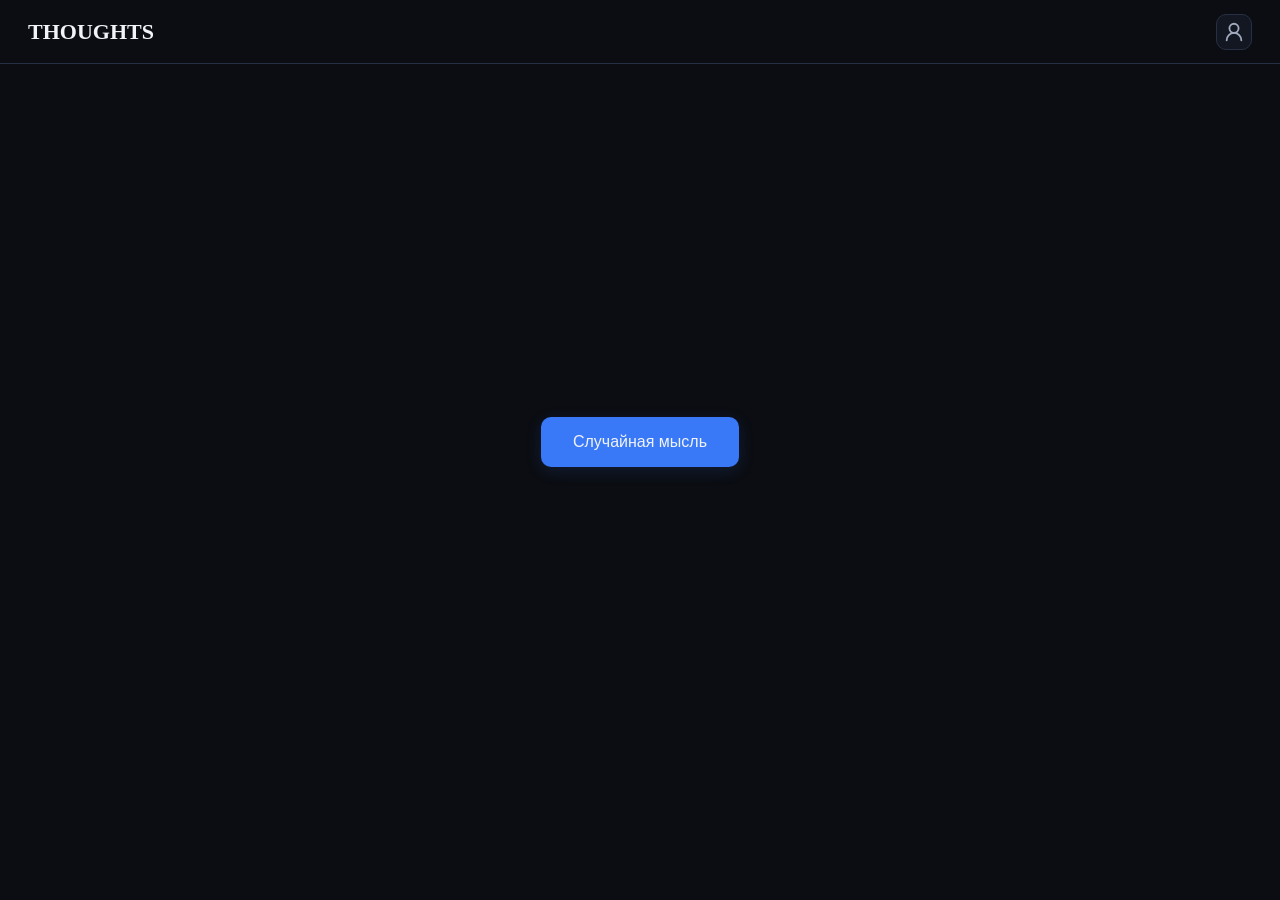
==== frontend/index.html @ 030fc01f "feat(frontend): implement landing page and random thoughts" ====
<!DOCTYPE html>
<html lang="ru">
<head>
    <meta charset="UTF-8">
    <meta name="viewport" content="width=device-width, initial-scale=1.0">
    <title>THOUGHTS</title>
    <link rel="stylesheet" href="css/style.css">
</head>
<body>
    <header>
        <div class="logo">
            <h1 id="logo-name">
                <a href="./index.html">
                    THOUGHTS
                </a>
            </h1>
        </div>
        <div class="account">
            <button id="account-btn">
                <svg
                    xmlns="http://www.w3.org/2000/svg"
                    width="24"
                    height="24"
                    viewBox="0 0 24 24"
                    fill="none"
                    stroke="currentColor"
                    stroke-width="2"
                    stroke-linecap="round"
                    stroke-linejoin="round"
                >
                    <circle cx="12" cy="8" r="5" />
                    <path d="M20 21a8 8 0 0 0-16 0" />
                </svg>
            </button>
        </div>
    </header>
     <main>
        <div class="start-page">
            <button id="start-btn">
                Случайная мысль
            </button>
        </div>

        <div class="thought-page" hidden>
            <div class="thought-view">
                <p id="thought-text">
                    THOUGHT-TEXT 
                </p>
                <p id="author-name">
                    AUTHOR-NAME
                </p>
            </div>
            <div class="thought-actions">
                <button id="thought-btn">
                    Новая мысль
                </button>
            </div>
            <div class="other-btns">
                <button id="thought-search-btn">Поиск мыслей</button>
                <button id="thought-create-btn">Создать мысль</button>
            </div>
        </div>
    </main>

    <footer>

    </footer>

    <script src="js/main.js"></script>
</body>
</html>
---- frontend/css/style.css ----
:root {
    --color-background: #0B0D12;
    --color-surface: #121722;
    --color-surface-secondary: #1A2230;

    --color-text: #F1F3F8;
    --color-text-secondary: #A1AABD;
    --color-text-muted: #6E788B;

    --color-primary: #3978F6;
    --color-border: #263044;
}

* {
    box-sizing: border-box;
}

[hidden] {
    display: none !important;
}

html,
body {
    min-height: 100%;
    margin: 0;
    background-color: var(--color-background);
    color: var(--color-text);
}

header {
    display: flex;
    justify-content: space-between;
    align-items: center;

    height: 64px;
    padding: 0 28px;

    border-bottom: 1px solid var(--color-border);
}

.logo {
    padding: 0;
    margin: 0;
}

.logo h1 {
    margin: 0;
    font-size: 22px;
}

.logo h1 a {
    text-decoration: none;
    color: inherit;
}

.account {
    padding: 0;
    border-radius: 10px;
}

.account:hover {
    box-shadow: 0 6px 20px rgba(57, 120, 246, 0.25);
}

.account button {
    width: 36px;
    height: 36px;
    align-items: center;

    background-color: var(--color-surface);
    color: var(--color-text-secondary);

    border: 1px solid var(--color-border);
    border-radius: 10px;

    font-size: 18px;
    cursor: pointer;
}

#account-btn {
    display: flex;
    justify-content: center;
    align-items: center;
}

main {
    min-height: calc(100vh - 64px);
}

.start-page {
    min-height: calc(100vh - 64px);

    display: flex;
    justify-content: center;
    align-items: center;

    padding-bottom: 80px;
}

#start-btn {
    padding: 16px 32px;

    background-color: var(--color-primary);
    color: var(--color-text);

    border: none;
    border-radius: 10px;

    font-size: 16px;
    font-weight: 500;

    cursor: pointer;

    box-shadow: 0 4px 16px rgba(57, 120, 246, 0.15);

    transition: all 0.2s ease;
}

#start-btn:hover {
    background-color: #4B86F8;
    box-shadow: 0 6px 20px rgba(57, 120, 246, 0.25);
    transform: translateY(-2px);
}


/* thought-page */
.thought-page {
    min-height: calc(100vh - 60px);
    display: flex;
    flex-direction: column;
    align-items: center;
    justify-content: center;
    padding: 40px 24px;
}

.thought-view {
    width: 100%;
    max-width: 700px;

    transform: translateY(-60px);
}

#thought-text {
    font-family: Georgia, serif;
    font-size: 28px;
    line-height: 1.5;
    color: var(--color-text);
}

#author-name {
    text-align: right;
    color: var(--color-text-muted);
    font-size: 14px;
}

#thought-btn {
    padding: 16px 32px;

    background-color: var(--color-primary);
    color: var(--color-text);

    border: none;
    border-radius: 10px;

    font-size: 16px;
    font-weight: 500;

    cursor: pointer;

    box-shadow: 0 4px 16px rgba(57, 120, 246, 0.15);

    transition: all 0.2s ease;
}

#thought-btn:hover {
    background-color: #4B86F8;
    box-shadow: 0 6px 20px rgba(57, 120, 246, 0.25);
    transform: translateY(-2px);
}

.other-btns {
    display: flex;
    justify-content: center;
    align-items: center;

    gap: 15px;
    width: 100%;

    padding-top: 32px;
}

#thought-search-btn,
#thought-create-btn {
    border: none;
    background: transparent;

    display: flex;
    justify-content: space-around;

    padding: 10px 20px;

    color: var(--color-text-secondary);
}
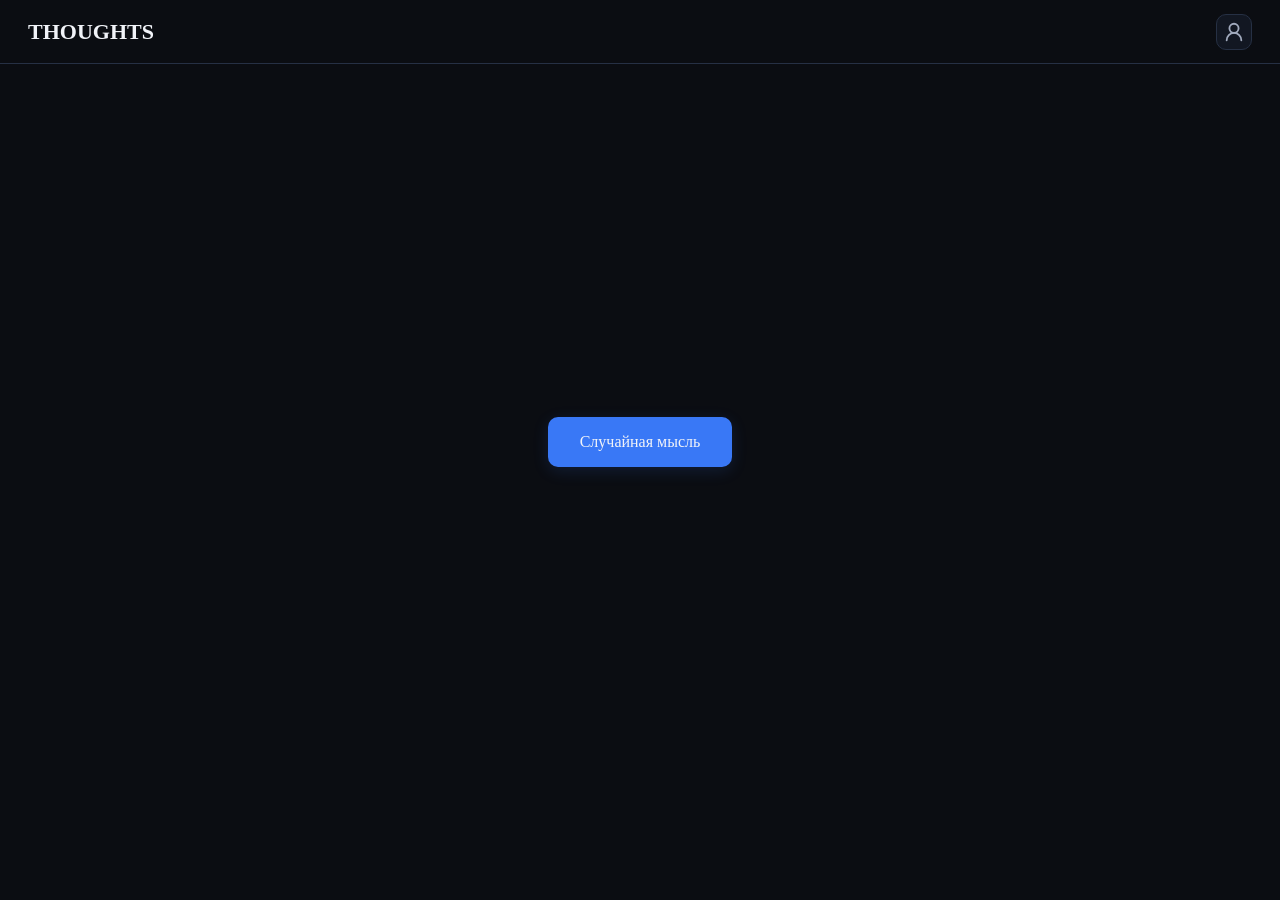
==== commit 896da02d: "feat(frontend): add auth modal and form validation" ====
--- a/frontend/index.html
+++ b/frontend/index.html
@@ -62,6 +62,86 @@
         </div>
     </main>
 
+    <dialog id="auth-modal">
+        <div class="register" hidden>
+            <form id="register-form" novalidate>
+                <h2>Регистрация</h2>
+
+                <label for="register-username">Имя пользователя</label>
+                <input type="text" id="register-username" autocomplete="username" required>
+                <small class="field-error"></small>
+
+                <label for="register-email">Электронная почта</label>
+                <input type="email" id="register-email" autocomplete="email" required>
+                <small class="field-error"></small>
+
+                <label for="register-password">Пароль</label>
+                <input type="password" id="register-password" autocomplete="new-password" required minlength="6">
+                <small class="field-error"></small>
+
+                <button type="button" class="change-auth-btn">
+                    Уже есть аккаунт
+                </button>
+
+                <div class="dialog-actions">
+                    <button type="submit" id="register-btn">Создать аккаунт</button>
+                    <button type="button" class="close-btn">
+                        <svg
+                            width="20"
+                            height="20"
+                            viewBox="0 0 24 24"
+                            fill="none"
+                            stroke="currentColor"
+                            stroke-width="1.7"
+                            stroke-linecap="round"
+                            stroke-linejoin="round"
+                            xmlns="http://www.w3.org/2000/svg"
+                        >
+                            <path d="M18 6 6 18M6 6l12 12"/>
+                        </svg>
+                    </button>
+                </div>
+            </form>
+        </div>
+
+        <div class="authorisation">
+            <form id="auth-form" novalidate>
+                <h2>Авторизация</h2>
+
+                <label for="auth-email">Электронная почта</label>
+                <input type="email" id="auth-email" autocomplete="email" required>
+                <small class="field-error"></small>
+
+                <label for="auth-password">Пароль</label>
+                <input type="password" id="auth-password" autocomplete="current-password" required>
+                <small class="field-error"></small>
+
+                <button type="button" class="change-auth-btn">
+                    Еще нет аккаунта
+                </button>
+
+                <div class="dialog-actions">
+                    <button type="submit" id="auth-btn">Войти</button>
+                    <button type="button" class="close-btn">
+                        <svg
+                            width="20"
+                            height="20"
+                            viewBox="0 0 24 24"
+                            fill="none"
+                            stroke="currentColor"
+                            stroke-width="1.7"
+                            stroke-linecap="round"
+                            stroke-linejoin="round"
+                            xmlns="http://www.w3.org/2000/svg"
+                        >
+                            <path d="M18 6 6 18M6 6l12 12"/>
+                        </svg>
+                    </button>
+                </div>
+            </form>
+        </div>
+    </dialog>
+
     <footer>
 
     </footer>
--- a/frontend/css/style.css
+++ b/frontend/css/style.css
@@ -1,3 +1,8 @@
+
+/* ========================================
+   1. VARIABLES
+======================================== */
+
 :root {
     --color-background: #0B0D12;
     --color-surface: #121722;
@@ -8,8 +13,17 @@
     --color-text-muted: #6E788B;
 
     --color-primary: #3978F6;
+    --color-primary-hover: #4B86F8;
+
     --color-border: #263044;
-}
+    --color-error: #EF4444;
+    --color-success: #22C55E;
+}
+
+
+/* ========================================
+   2. BASE
+======================================== */
 
 * {
     box-sizing: border-box;
@@ -23,9 +37,35 @@
 body {
     min-height: 100%;
     margin: 0;
+
     background-color: var(--color-background);
     color: var(--color-text);
 }
+
+button,
+input {
+    font: inherit;
+}
+
+button {
+    cursor: pointer;
+}
+
+button:focus-visible,
+a:focus-visible,
+input:focus-visible {
+    outline: 2px solid var(--color-primary);
+    outline-offset: 3px;
+}
+
+main {
+    min-height: calc(100vh - 64px);
+}
+
+
+/* ========================================
+   3. HEADER
+======================================== */
 
 header {
     display: flex;
@@ -36,11 +76,6 @@
     padding: 0 28px;
 
     border-bottom: 1px solid var(--color-border);
-}
-
-.logo {
-    padding: 0;
-    margin: 0;
 }
 
 .logo h1 {
@@ -49,23 +84,17 @@
 }
 
 .logo h1 a {
+    color: inherit;
     text-decoration: none;
-    color: inherit;
-}
-
-.account {
-    padding: 0;
-    border-radius: 10px;
-}
-
-.account:hover {
-    box-shadow: 0 6px 20px rgba(57, 120, 246, 0.25);
-}
-
-.account button {
+}
+
+#account-btn {
+    display: flex;
+    justify-content: center;
+    align-items: center;
+
     width: 36px;
     height: 36px;
-    align-items: center;
 
     background-color: var(--color-surface);
     color: var(--color-text-secondary);
@@ -73,31 +102,36 @@
     border: 1px solid var(--color-border);
     border-radius: 10px;
 
-    font-size: 18px;
-    cursor: pointer;
-}
-
-#account-btn {
+    transition: box-shadow 0.2s, color 0.2s;
+}
+
+#account-btn:hover {
+    color: var(--color-text);
+    box-shadow: 0 4px 16px rgba(57, 120, 246, 0.2);
+}
+
+
+/* ========================================
+   4. LANDING PAGE
+======================================== */
+
+.start-page {
+    min-height: calc(100vh - 64px);
+
     display: flex;
     justify-content: center;
     align-items: center;
-}
-
-main {
-    min-height: calc(100vh - 64px);
-}
-
-.start-page {
-    min-height: calc(100vh - 64px);
-
-    display: flex;
-    justify-content: center;
-    align-items: center;
 
     padding-bottom: 80px;
 }
 
-#start-btn {
+
+/* ========================================
+   5. BUTTONS
+======================================== */
+
+#start-btn,
+#thought-btn {
     padding: 16px 32px;
 
     background-color: var(--color-primary);
@@ -109,27 +143,34 @@
     font-size: 16px;
     font-weight: 500;
 
-    cursor: pointer;
-
     box-shadow: 0 4px 16px rgba(57, 120, 246, 0.15);
 
-    transition: all 0.2s ease;
-}
-
-#start-btn:hover {
-    background-color: #4B86F8;
+    transition:
+        background-color 0.2s,
+        box-shadow 0.2s,
+        transform 0.2s;
+}
+
+#start-btn:hover,
+#thought-btn:hover {
+    background-color: var(--color-primary-hover);
     box-shadow: 0 6px 20px rgba(57, 120, 246, 0.25);
     transform: translateY(-2px);
 }
 
 
-/* thought-page */
+/* ========================================
+   6. THOUGHT PAGE
+======================================== */
+
 .thought-page {
-    min-height: calc(100vh - 60px);
+    min-height: calc(100vh - 64px);
+
     display: flex;
     flex-direction: column;
     align-items: center;
     justify-content: center;
+
     padding: 40px 24px;
 }
 
@@ -144,60 +185,255 @@
     font-family: Georgia, serif;
     font-size: 28px;
     line-height: 1.5;
+
     color: var(--color-text);
 }
 
 #author-name {
     text-align: right;
+    font-size: 14px;
+
     color: var(--color-text-muted);
-    font-size: 14px;
-}
-
-#thought-btn {
-    padding: 16px 32px;
-
-    background-color: var(--color-primary);
-    color: var(--color-text);
-
-    border: none;
-    border-radius: 10px;
-
-    font-size: 16px;
-    font-weight: 500;
-
-    cursor: pointer;
-
-    box-shadow: 0 4px 16px rgba(57, 120, 246, 0.15);
-
-    transition: all 0.2s ease;
-}
-
-#thought-btn:hover {
-    background-color: #4B86F8;
-    box-shadow: 0 6px 20px rgba(57, 120, 246, 0.25);
-    transform: translateY(-2px);
 }
 
 .other-btns {
     display: flex;
     justify-content: center;
     align-items: center;
-
     gap: 15px;
+
     width: 100%;
-
     padding-top: 32px;
 }
 
 #thought-search-btn,
 #thought-create-btn {
+    padding: 10px 20px;
+
     border: none;
     background: transparent;
 
-    display: flex;
-    justify-content: space-around;
-
-    padding: 10px 20px;
-
     color: var(--color-text-secondary);
-}+
+    transition: color 0.2s;
+}
+
+#thought-search-btn:hover,
+#thought-create-btn:hover {
+    color: var(--color-text);
+}
+
+
+/* ========================================
+   7. AUTH MODAL
+======================================== */
+
+#auth-modal {
+    width: calc(100% - 32px);
+    max-width: 420px;
+
+    margin: auto;
+    padding: 40px;
+
+    border: 1px solid var(--color-border);
+    border-radius: 16px;
+
+    background-color: var(--color-surface);
+    color: var(--color-text);
+}
+
+#auth-modal::backdrop {
+    background: rgba(0, 0, 0, 0.75);
+    backdrop-filter: blur(4px);
+}
+
+
+/* Forms */
+
+#auth-modal form {
+    display: flex;
+    flex-direction: column;
+    gap: 12px;
+}
+
+#auth-modal h2 {
+    margin: 0 0 20px;
+
+    font-size: 26px;
+    font-weight: 500;
+    text-align: center;
+}
+
+#auth-modal label {
+    font-size: 14px;
+    color: var(--color-text-secondary);
+}
+
+#auth-modal input {
+    padding: 12px 14px;
+
+    border: 1px solid var(--color-border);
+    border-radius: 8px;
+
+    background-color: var(--color-background);
+    color: var(--color-text);
+
+    font-size: 15px;
+
+    transition: border-color 0.2s;
+}
+
+#auth-modal input:focus {
+    outline: 2px solid var(--color-primary);
+    outline-offset: 1px;
+}
+
+#auth-modal input:user-invalid {
+    border-color: var(--color-error);
+}
+
+#auth-modal input:user-invalid:focus {
+    outline-color: var(--color-error);
+}
+
+#auth-modal .field-error {
+    min-height: 0;
+    font-size: 12px;
+    color: var(--color-error);
+}
+
+#auth-modal input.invalid {
+    border-color: var(--color-error);
+}
+
+#auth-modal input.invalid:focus {
+    outline-color: var(--color-error);
+}
+
+/* Form buttons */
+
+#auth-modal button {
+    font-size: 14px;
+}
+
+#auth-modal .change-auth-btn {
+    align-self: flex-start;
+
+    padding: 8px 0;
+
+    border: none;
+    background: transparent;
+
+    color: var(--color-primary);
+}
+
+#auth-modal .change-auth-btn:hover {
+    color: var(--color-primary-hover);
+}
+
+#auth-modal .dialog-actions {
+    display: flex;
+    gap: 12px;
+
+    margin-top: 20px;
+}
+
+#auth-modal .dialog-actions button[type="submit"] {
+    flex: 1;
+
+    padding: 12px;
+
+    border: none;
+    border-radius: 8px;
+
+    background-color: var(--color-primary);
+    color: white;
+
+    transition: background-color 0.2s;
+}
+
+#auth-modal .dialog-actions button[type="submit"]:hover {
+    background-color: var(--color-primary-hover);
+}
+
+
+/* Close button */
+
+.close-btn {
+    display: grid;
+    place-items: center;
+
+    width: 44px;
+    height: 44px;
+
+    border: 1px solid var(--color-border);
+    border-radius: 8px;
+
+    background: transparent;
+    color: var(--color-text-secondary);
+
+    transition:
+        color 0.2s,
+        background-color 0.2s;
+}
+
+.close-btn:hover {
+    color: var(--color-text);
+    background-color: var(--color-surface-secondary);
+}
+
+
+/* ========================================
+   8. ANIMATIONS
+======================================== */
+
+#auth-modal[open] {
+    animation: modal-appear 0.25s ease-out;
+}
+
+#auth-modal[open]::backdrop {
+    animation: backdrop-appear 0.25s ease-out;
+}
+
+@keyframes modal-appear {
+    from {
+        opacity: 0;
+        transform: translateY(15px) scale(0.97);
+    }
+
+    to {
+        opacity: 1;
+        transform: translateY(0) scale(1);
+    }
+}
+
+@keyframes backdrop-appear {
+    from {
+        background: rgba(0, 0, 0, 0);
+        backdrop-filter: blur(0);
+    }
+
+    to {
+        background: rgba(0, 0, 0, 0.75);
+        backdrop-filter: blur(4px);
+    }
+}
+
+
+/* ========================================
+   9. RESPONSIVE
+======================================== */
+
+@media (max-width: 480px) {
+    header {
+        padding: 0 16px;
+    }
+
+    #auth-modal {
+        padding: 28px 22px;
+    }
+
+    #thought-text {
+        font-size: 23px;
+    }
+}
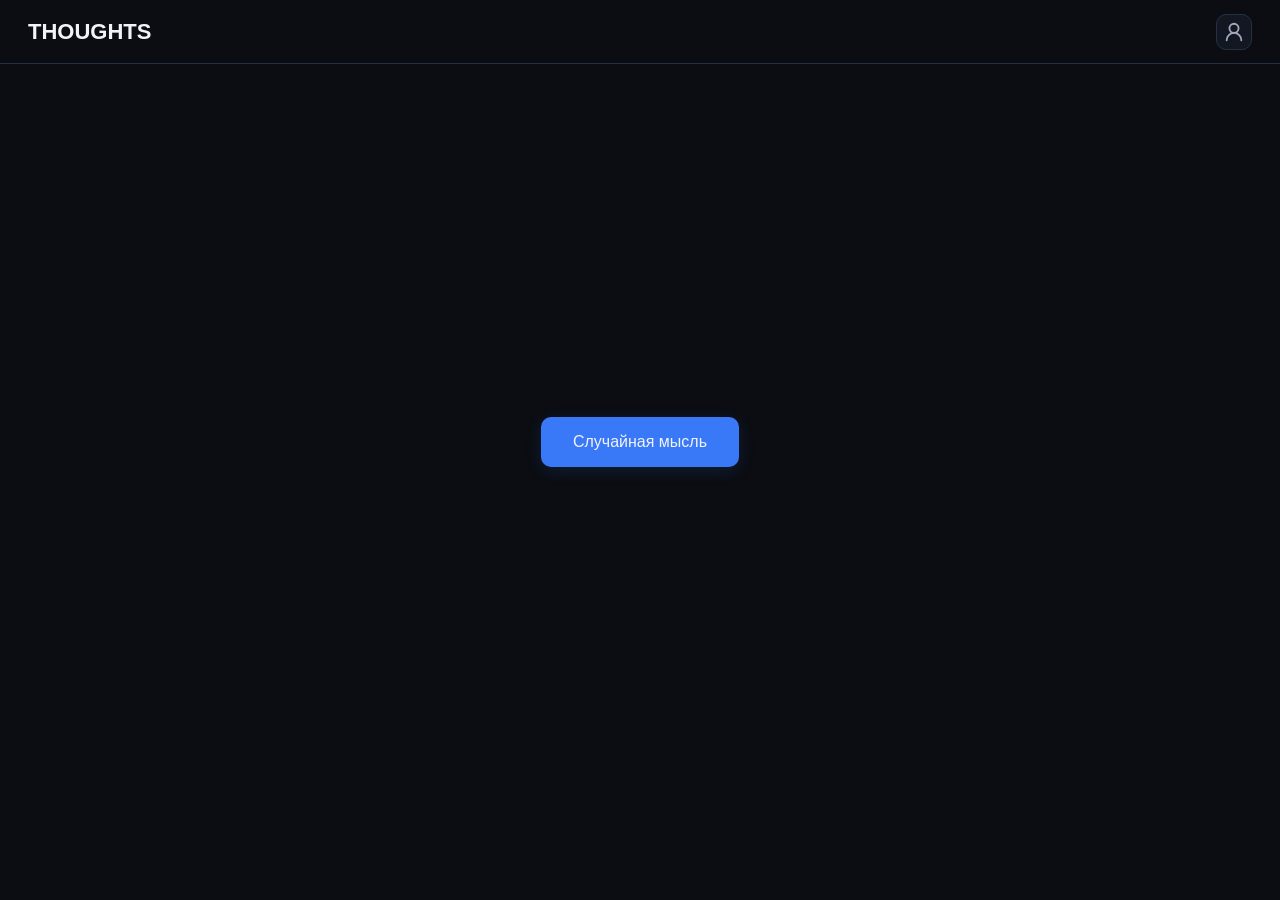
==== commit e2d2cd23: "feat(frontend): add api to register and resend-email" ====
--- a/frontend/index.html
+++ b/frontend/index.html
@@ -68,15 +68,15 @@
                 <h2>Регистрация</h2>
 
                 <label for="register-username">Имя пользователя</label>
-                <input type="text" id="register-username" autocomplete="username" required>
+                <input type="text" id="register-username" name="username" autocomplete="username" required>
                 <small class="field-error"></small>
 
                 <label for="register-email">Электронная почта</label>
-                <input type="email" id="register-email" autocomplete="email" required>
+                <input type="email" id="register-email" name="email" autocomplete="email" required>
                 <small class="field-error"></small>
 
                 <label for="register-password">Пароль</label>
-                <input type="password" id="register-password" autocomplete="new-password" required minlength="6">
+                <input type="password" id="register-password" name="password" autocomplete="new-password" required minlength="6">
                 <small class="field-error"></small>
 
                 <button type="button" class="change-auth-btn">
@@ -101,6 +101,8 @@
                         </svg>
                     </button>
                 </div>
+
+                <small class="field-error" id="register-error"></small>
             </form>
         </div>
 
@@ -140,12 +142,88 @@
                 </div>
             </form>
         </div>
+        
+        <div class="check-email" hidden>
+
+            <button type="button" class="close-btn" aria-label="Закрыть">
+                <svg
+                    width="20"
+                    height="20"
+                    viewBox="0 0 24 24"
+                    fill="none"
+                    stroke="currentColor"
+                    stroke-width="1.7"
+                    stroke-linecap="round"
+                    stroke-linejoin="round"
+                    xmlns="http://www.w3.org/2000/svg"
+                >
+                    <path d="M18 6 6 18M6 6l12 12"/>
+                </svg>
+            </button>
+
+            <div class="check-email-content">
+
+                <div class="check-email-icon">
+                    <svg
+                        width="32"
+                        height="32"
+                        viewBox="0 0 24 24"
+                        fill="none"
+                        stroke="currentColor"
+                        stroke-width="1.5"
+                        stroke-linecap="round"
+                        stroke-linejoin="round"
+                        xmlns="http://www.w3.org/2000/svg"
+                    >
+                        <rect x="3" y="5" width="18" height="14" rx="2"/>
+                        <path d="m3 7 9 6 9-6"/>
+                        <path d="m15 16 2 2 4-4"/>
+                    </svg>
+                </div>
+
+                <h2>Проверьте почту</h2>
+
+                <p class="check-email-description">
+                    Мы отправили письмо со ссылкой для подтверждения регистрации.
+                </p>
+
+            </div>
+
+            <div class="check-email-info">
+                <div class="check-email-info-title">
+                    <span>ⓘ</span>
+                    Что дальше?
+                </div>
+
+                <p>
+                    Откройте письмо и перейдите по ссылке.
+                    После подтверждения вы сможете войти в аккаунт.
+                </p>
+            </div>
+
+            <div class="check-email-resend">
+                <p>Не пришло письмо?</p>
+
+                <button type="button" class="resend-email-btn">
+                    Отправить повторно
+                </button>
+
+                <small class="resend-email-status" id="resend-email-status-text" aria-live="polite"></small>
+            </div>
+
+            <p class="check-email-spam">
+                Не забудьте проверить папку «Спам»
+            </p>
+
+        </div>
+
+
     </dialog>
 
     <footer>
 
     </footer>
 
-    <script src="js/main.js"></script>
+    <script type="module" src="js/main.js"></script>
 </body>
 </html>
--- a/frontend/css/style.css
+++ b/frontend/css/style.css
@@ -1,7 +1,25 @@
-
-/* ========================================
-   1. VARIABLES
-======================================== */
+/* =========================================================
+   THOUGHTS — main stylesheet
+   Sections:
+   1. Design tokens
+   2. Base styles
+   3. Header
+   4. Landing page
+   5. Thought page
+   6. Shared buttons
+   7. Authentication modal
+      7.1 Forms and fields
+      7.2 Form actions
+      7.3 Email verification state
+      7.4 Close button
+   8. Animations
+   9. Responsive styles
+   ========================================================= */
+
+
+/* =========================================================
+   1. DESIGN TOKENS
+   ========================================================= */
 
 :root {
     --color-background: #0B0D12;
@@ -21,9 +39,9 @@
 }
 
 
-/* ========================================
-   2. BASE
-======================================== */
+/* =========================================================
+   2. BASE STYLES
+   ========================================================= */
 
 * {
     box-sizing: border-box;
@@ -37,9 +55,14 @@
 body {
     min-height: 100%;
     margin: 0;
-
+}
+
+body {
     background-color: var(--color-background);
     color: var(--color-text);
+
+    /* Inter is loaded in index.html; system fonts are fallbacks. */
+    font-family: 'Inter', -apple-system, BlinkMacSystemFont, 'Segoe UI', sans-serif;
 }
 
 button,
@@ -63,14 +86,14 @@
 }
 
 
-/* ========================================
+/* =========================================================
    3. HEADER
-======================================== */
+   ========================================================= */
 
 header {
     display: flex;
+    align-items: center;
     justify-content: space-between;
-    align-items: center;
 
     height: 64px;
     padding: 0 28px;
@@ -90,18 +113,18 @@
 
 #account-btn {
     display: flex;
+    align-items: center;
     justify-content: center;
-    align-items: center;
 
     width: 36px;
     height: 36px;
 
-    background-color: var(--color-surface);
-    color: var(--color-text-secondary);
-
     border: 1px solid var(--color-border);
     border-radius: 10px;
 
+    background-color: var(--color-surface);
+    color: var(--color-text-secondary);
+
     transition: box-shadow 0.2s, color 0.2s;
 }
 
@@ -111,39 +134,103 @@
 }
 
 
-/* ========================================
+/* =========================================================
    4. LANDING PAGE
-======================================== */
+   ========================================================= */
 
 .start-page {
+    display: flex;
+    align-items: center;
+    justify-content: center;
+
     min-height: calc(100vh - 64px);
-
-    display: flex;
+    padding-bottom: 80px;
+}
+
+
+/* =========================================================
+   5. THOUGHT PAGE
+   ========================================================= */
+
+.thought-page {
+    display: flex;
+    flex-direction: column;
+    align-items: center;
     justify-content: center;
-    align-items: center;
-
-    padding-bottom: 80px;
-}
-
-
-/* ========================================
-   5. BUTTONS
-======================================== */
+
+    min-height: calc(100vh - 64px);
+    padding: 40px 24px;
+}
+
+.thought-view {
+    width: 100%;
+    max-width: 700px;
+
+    transform: translateY(-60px);
+}
+
+#thought-text {
+    color: var(--color-text);
+
+    font-family: Georgia, serif;
+    font-size: 28px;
+    line-height: 1.5;
+}
+
+#author-name {
+    color: var(--color-text-muted);
+
+    font-size: 14px;
+    text-align: right;
+}
+
+.other-btns {
+    display: flex;
+    align-items: center;
+    justify-content: center;
+    gap: 15px;
+
+    width: 100%;
+    padding-top: 32px;
+}
+
+#thought-search-btn,
+#thought-create-btn {
+    padding: 10px 20px;
+
+    border: none;
+    background: transparent;
+    color: var(--color-text-secondary);
+
+    transition: color 0.2s;
+}
+
+#thought-search-btn:hover,
+#thought-create-btn:hover {
+    color: var(--color-text);
+}
+
+
+/* =========================================================
+   6. SHARED BUTTONS
+   ========================================================= */
+
+/* Main landing / random thought buttons */
 
 #start-btn,
 #thought-btn {
     padding: 16px 32px;
 
-    background-color: var(--color-primary);
-    color: var(--color-text);
-
     border: none;
     border-radius: 10px;
 
+    background-color: var(--color-primary);
+    color: var(--color-text);
+
+    box-shadow: 0 4px 16px rgba(57, 120, 246, 0.15);
+
     font-size: 16px;
     font-weight: 500;
-
-    box-shadow: 0 4px 16px rgba(57, 120, 246, 0.15);
 
     transition:
         background-color 0.2s,
@@ -159,79 +246,13 @@
 }
 
 
-/* ========================================
-   6. THOUGHT PAGE
-======================================== */
-
-.thought-page {
-    min-height: calc(100vh - 64px);
-
-    display: flex;
-    flex-direction: column;
-    align-items: center;
-    justify-content: center;
-
-    padding: 40px 24px;
-}
-
-.thought-view {
-    width: 100%;
-    max-width: 700px;
-
-    transform: translateY(-60px);
-}
-
-#thought-text {
-    font-family: Georgia, serif;
-    font-size: 28px;
-    line-height: 1.5;
-
-    color: var(--color-text);
-}
-
-#author-name {
-    text-align: right;
-    font-size: 14px;
-
-    color: var(--color-text-muted);
-}
-
-.other-btns {
-    display: flex;
-    justify-content: center;
-    align-items: center;
-    gap: 15px;
-
-    width: 100%;
-    padding-top: 32px;
-}
-
-#thought-search-btn,
-#thought-create-btn {
-    padding: 10px 20px;
-
-    border: none;
-    background: transparent;
-
-    color: var(--color-text-secondary);
-
-    transition: color 0.2s;
-}
-
-#thought-search-btn:hover,
-#thought-create-btn:hover {
-    color: var(--color-text);
-}
-
-
-/* ========================================
-   7. AUTH MODAL
-======================================== */
+/* =========================================================
+   7. AUTHENTICATION MODAL
+   ========================================================= */
 
 #auth-modal {
     width: calc(100% - 32px);
     max-width: 420px;
-
     margin: auto;
     padding: 40px;
 
@@ -248,7 +269,9 @@
 }
 
 
-/* Forms */
+/* ---------------------------------------------------------
+   7.1. Forms and fields
+   --------------------------------------------------------- */
 
 #auth-modal form {
     display: flex;
@@ -265,8 +288,8 @@
 }
 
 #auth-modal label {
+    color: var(--color-text-secondary);
     font-size: 14px;
-    color: var(--color-text-secondary);
 }
 
 #auth-modal input {
@@ -288,29 +311,30 @@
     outline-offset: 1px;
 }
 
-#auth-modal input:user-invalid {
+#auth-modal input:user-invalid,
+#auth-modal input.invalid {
     border-color: var(--color-error);
 }
 
-#auth-modal input:user-invalid:focus {
+#auth-modal input:user-invalid:focus,
+#auth-modal input.invalid:focus {
     outline-color: var(--color-error);
 }
 
 #auth-modal .field-error {
     min-height: 0;
+    color: var(--color-error);
     font-size: 12px;
-    color: var(--color-error);
-}
-
-#auth-modal input.invalid {
-    border-color: var(--color-error);
-}
-
-#auth-modal input.invalid:focus {
-    outline-color: var(--color-error);
-}
-
-/* Form buttons */
+}
+
+#auth-modal #register-error {
+    text-align: center;
+}
+
+
+/* ---------------------------------------------------------
+   7.2. Form actions
+   --------------------------------------------------------- */
 
 #auth-modal button {
     font-size: 14px;
@@ -323,7 +347,6 @@
 
     border: none;
     background: transparent;
-
     color: var(--color-primary);
 }
 
@@ -357,7 +380,187 @@
 }
 
 
-/* Close button */
+/* ---------------------------------------------------------
+   7.3. Email verification state
+   --------------------------------------------------------- */
+
+#auth-modal .check-email {
+    display: flex;
+    flex-direction: column;
+    align-items: center;
+    gap: 22px;
+
+    position: relative;
+    padding: 12px 4px;
+}
+
+/* Keep the hidden attribute working even when display is set to flex. */
+#auth-modal .check-email[hidden] {
+    display: none;
+}
+
+.check-email-content {
+    display: flex;
+    flex-direction: column;
+    align-items: center;
+    gap: 14px;
+}
+
+/* Large mail icon with a soft blue halo. */
+
+.check-email-icon {
+    display: flex;
+    align-items: center;
+    justify-content: center;
+    flex-shrink: 0;
+
+    width: 84px;
+    height: 84px;
+
+    border-radius: 50%;
+
+    background: radial-gradient(
+        circle,
+        #203B61 0%,
+        #192B43 70%,
+        #172438 100%
+    );
+
+    color: #78AAFF;
+
+    box-shadow:
+        0 0 0 8px rgba(57, 120, 246, 0.06),
+        0 8px 30px rgba(0, 0, 0, 0.15);
+}
+
+.check-email-icon svg {
+    width: 42px;
+    height: 42px;
+}
+
+.check-email-content h2 {
+    margin: 4px 0 0 !important;
+
+    font-size: 25px;
+    font-weight: 600;
+    letter-spacing: -0.8px;
+}
+
+.check-email-description {
+    max-width: 300px;
+    margin: 0;
+
+    color: var(--color-text-secondary);
+    font-size: 14px;
+    line-height: 1.7;
+    text-align: center;
+}
+
+/* "What happens next?" information card. */
+
+.check-email-info {
+    width: 100%;
+    padding: 18px;
+
+    border: 1px solid var(--color-border);
+    border-radius: 12px;
+
+    background-color: var(--color-surface-secondary);
+}
+
+.check-email-info-title {
+    display: flex;
+    align-items: center;
+    gap: 9px;
+
+    margin-bottom: 10px;
+
+    color: var(--color-text);
+    font-size: 14px;
+    font-weight: 600;
+}
+
+.check-email-info-title span {
+    display: flex;
+    align-items: center;
+    justify-content: center;
+
+    width: 22px;
+    height: 22px;
+
+    border-radius: 50%;
+
+    background-color: rgba(57, 120, 246, 0.15);
+    color: #78AAFF;
+}
+
+.check-email-info p {
+    margin: 0;
+
+    color: var(--color-text-secondary);
+    font-size: 13px;
+    line-height: 1.7;
+}
+
+/* Resend verification email. */
+
+.check-email-resend {
+    display: flex;
+    flex-direction: column;
+    align-items: center;
+    gap: 8px;
+}
+
+.check-email-resend p {
+    margin: 0;
+
+    color: var(--color-text-secondary);
+    font-size: 13px;
+}
+
+.resend-email-btn {
+    padding: 3px;
+
+    border: none;
+    background: transparent;
+    color: var(--color-primary);
+
+    font-family: inherit;
+    font-size: 14px;
+    font-weight: 600;
+
+    transition: color 0.2s;
+}
+
+.resend-email-btn:hover {
+    color: #A0C2FF;
+}
+
+.resend-email-btn:disabled {
+    opacity: 0.5;
+    cursor: not-allowed;
+}
+
+.resend-email-status {
+    min-height: 16px;
+
+    color: var(--color-text-secondary);
+    font-size: 12px;
+    text-align: center;
+}
+
+.check-email-spam {
+    margin: -12px 0 0;
+
+    color: var(--color-text-muted);
+    font-size: 12px;
+    text-align: center;
+}
+
+
+/* ---------------------------------------------------------
+   7.4. Close button
+   --------------------------------------------------------- */
 
 .close-btn {
     display: grid;
@@ -378,14 +581,18 @@
 }
 
 .close-btn:hover {
-    color: var(--color-text);
     background-color: var(--color-surface-secondary);
-}
-
-
-/* ========================================
+    color: var(--color-text);
+}
+
+#auth-modal .check-email .close-btn {
+    align-self: flex-end;
+}
+
+
+/* =========================================================
    8. ANIMATIONS
-======================================== */
+   ========================================================= */
 
 #auth-modal[open] {
     animation: modal-appear 0.25s ease-out;
@@ -420,9 +627,9 @@
 }
 
 
-/* ========================================
-   9. RESPONSIVE
-======================================== */
+/* =========================================================
+   9. RESPONSIVE STYLES
+   ========================================================= */
 
 @media (max-width: 480px) {
     header {
@@ -436,4 +643,8 @@
     #thought-text {
         font-size: 23px;
     }
-}
+
+    .check-email-content h2 {
+        font-size: 23px;
+    }
+}
